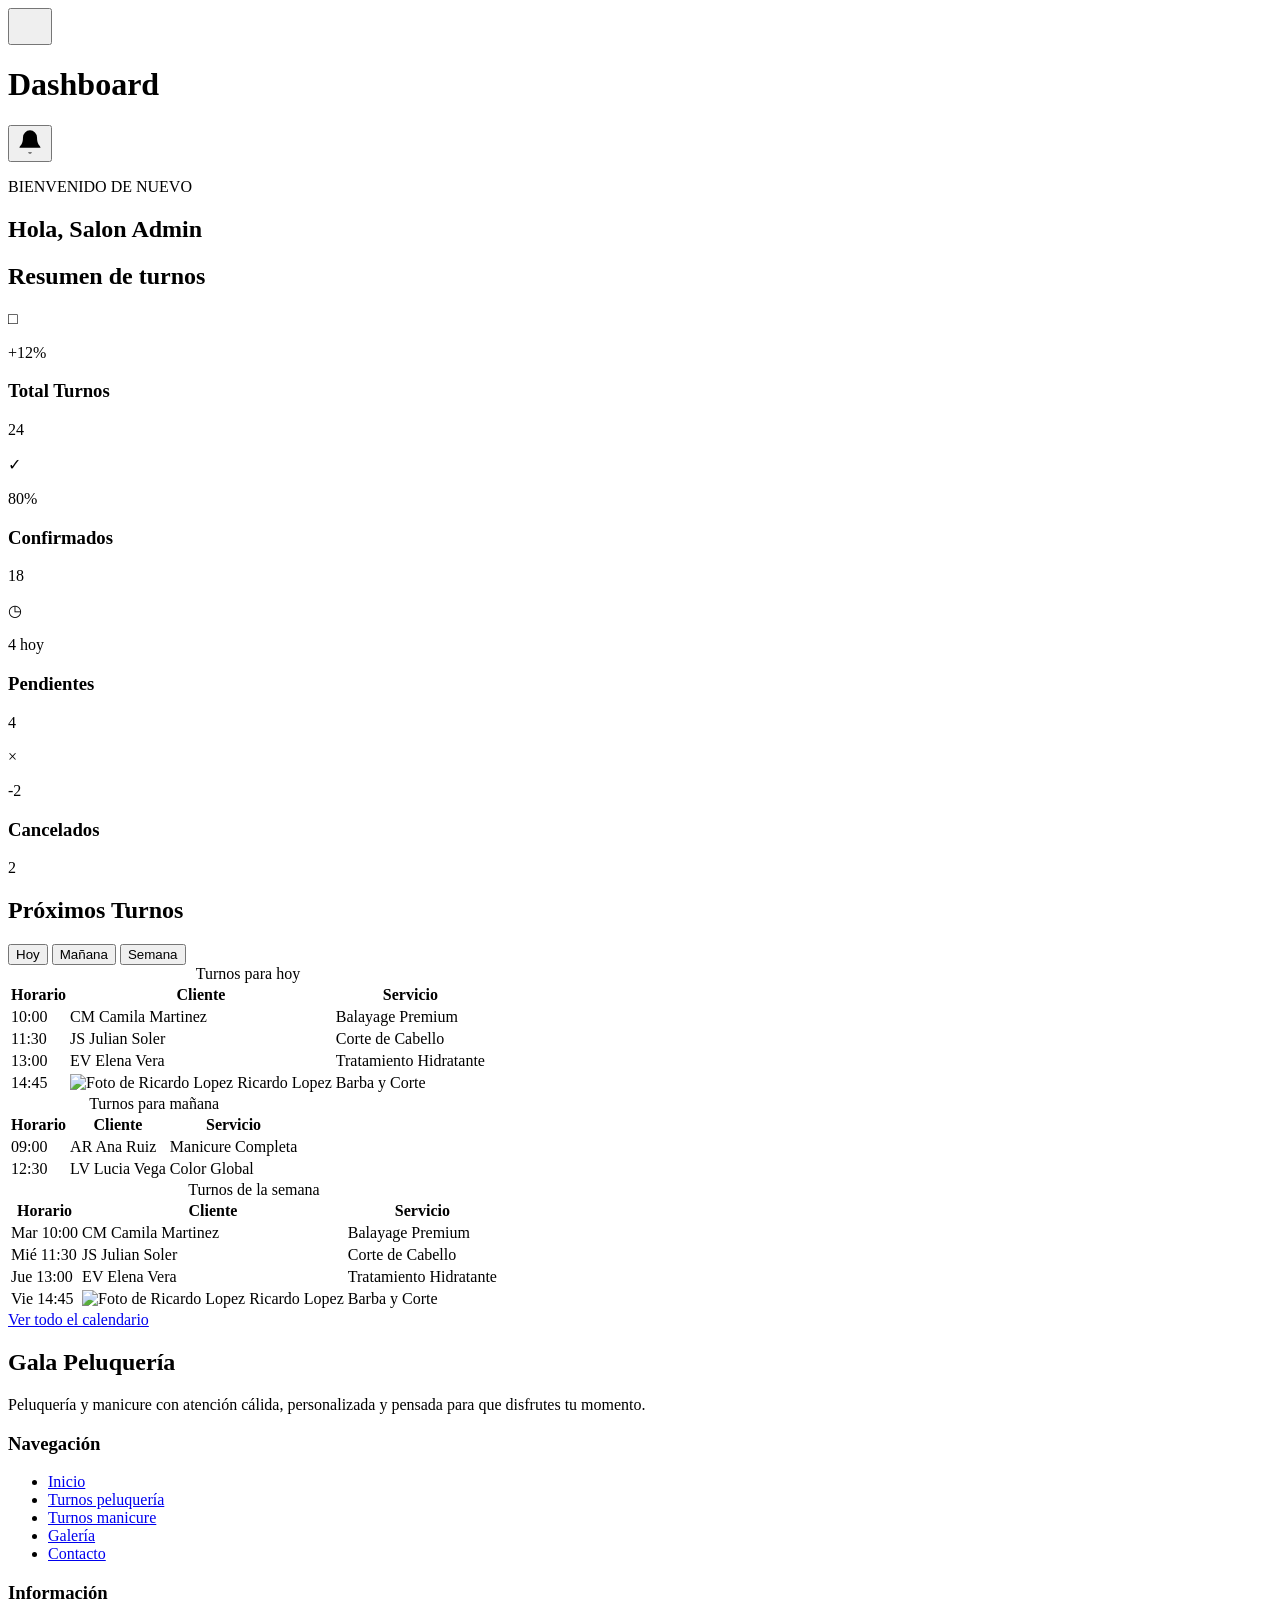
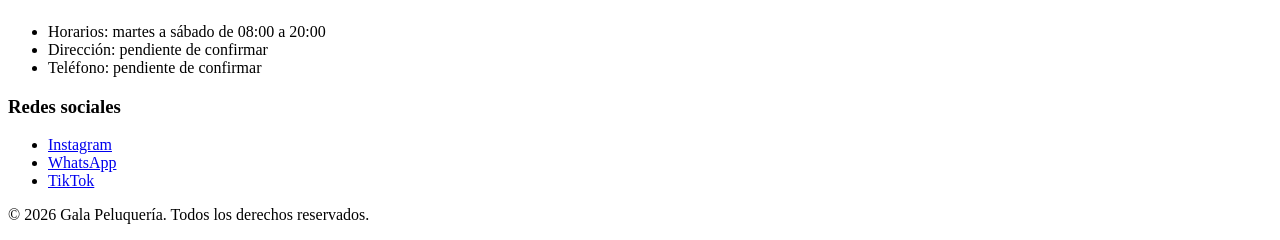
==== PeluqueriaWeb/admin.html @ 3da90cd2 "Agregue el dashboard del admin" ====
<!DOCTYPE html>
<html lang="es">
  <head>
    <meta charset="UTF-8">
    <meta name="viewport" content="width=device-width, initial-scale=1.0">
    <meta
      name="description"
      content="Panel de administración de Gala Peluquería para gestionar turnos y calendario."
    >
    <title>Dashboard | Gala Peluquería</title>
  </head>
  <body>
    <main class="dashboard-page">
      <!-- HEADER SUPERIOR / DASHBOARD -->
      <header class="dashboard-header" aria-label="Encabezado del panel de administración">
        <button class="dashboard-header__menu" type="button" aria-label="Abrir menú de administración">
          <svg
            class="dashboard-header__menu-icon"
            aria-hidden="true"
            width="28"
            height="28"
            viewBox="0 0 24 24"
          >
            <path d="M4 7h16M4 12h16M4 17h16"></path>
          </svg>
        </button>

        <h1 class="dashboard-header__title">Dashboard</h1>

        <button class="dashboard-header__notifications" type="button" aria-label="Ver notificaciones">
          <svg
            class="dashboard-header__notification-icon"
            aria-hidden="true"
            width="28"
            height="28"
            viewBox="0 0 24 24"
          >
            <path d="M18 8a6 6 0 0 0-12 0c0 7-3 7-3 9h18c0-2-3-2-3-9"></path>
            <path d="M13.7 21a2 2 0 0 1-3.4 0"></path>
          </svg>
        </button>
      </header>

      <!-- SALUDO / BIENVENIDA -->
      <section class="dashboard-welcome" aria-labelledby="dashboard-welcome-title">
        <p class="dashboard-welcome__eyebrow">BIENVENIDO DE NUEVO</p>
        <h2 class="dashboard-welcome__title" id="dashboard-welcome-title">
          Hola, Salon Admin
        </h2>
      </section>

      <!-- CARDS DE RESUMEN -->
      <section class="dashboard-summary" aria-labelledby="dashboard-summary-title">
        <h2 class="dashboard-summary__title" id="dashboard-summary-title">Resumen de turnos</h2>

        <article class="summary-card summary-card--total">
          <div class="summary-card__icon" aria-hidden="true">□</div>
          <p class="summary-card__variation">+12%</p>
          <h3 class="summary-card__label">Total Turnos</h3>
          <p class="summary-card__value">24</p>
        </article>

        <article class="summary-card summary-card--confirmed">
          <div class="summary-card__icon" aria-hidden="true">✓</div>
          <p class="summary-card__variation">80%</p>
          <h3 class="summary-card__label">Confirmados</h3>
          <p class="summary-card__value">18</p>
        </article>

        <article class="summary-card summary-card--pending">
          <div class="summary-card__icon" aria-hidden="true">◷</div>
          <p class="summary-card__variation">4 hoy</p>
          <h3 class="summary-card__label">Pendientes</h3>
          <p class="summary-card__value">4</p>
        </article>

        <article class="summary-card summary-card--cancelled">
          <div class="summary-card__icon" aria-hidden="true">×</div>
          <p class="summary-card__variation summary-card__variation--negative">-2</p>
          <h3 class="summary-card__label">Cancelados</h3>
          <p class="summary-card__value">2</p>
        </article>
      </section>

      <!-- SECCIÓN PRÓXIMOS TURNOS -->
      <section class="upcoming-appointments" aria-labelledby="upcoming-appointments-title">
        <div class="upcoming-appointments__header">
          <h2 class="upcoming-appointments__title" id="upcoming-appointments-title">
            Próximos Turnos
          </h2>

          <div class="appointment-filters" role="tablist" aria-label="Filtrar próximos turnos">
            <button
              class="appointment-filters__button appointment-filters__button--active"
              type="button"
              role="tab"
              aria-selected="true"
              aria-controls="appointments-today"
              data-filter="today"
            >
              Hoy
            </button>
            <button
              class="appointment-filters__button"
              type="button"
              role="tab"
              aria-selected="false"
              aria-controls="appointments-tomorrow"
              data-filter="tomorrow"
            >
              Mañana
            </button>
            <button
              class="appointment-filters__button"
              type="button"
              role="tab"
              aria-selected="false"
              aria-controls="appointments-week"
              data-filter="week"
            >
              Semana
            </button>
          </div>
        </div>

        <!-- TABLA DE TURNOS / HOY -->
        <div
          class="appointments-table-wrapper appointments-table-wrapper--active"
          id="appointments-today"
          role="tabpanel"
          aria-labelledby="upcoming-appointments-title"
          data-period="today"
        >
          <table class="appointments-table">
            <caption class="appointments-table__caption">Turnos para hoy</caption>
            <thead class="appointments-table__head">
              <tr class="appointments-table__row">
                <th class="appointments-table__heading" scope="col">Horario</th>
                <th class="appointments-table__heading" scope="col">Cliente</th>
                <th class="appointments-table__heading" scope="col">Servicio</th>
              </tr>
            </thead>
            <tbody class="appointments-table__body">
              <tr class="appointments-table__row">
                <td class="appointments-table__time">10:00</td>
                <td class="appointments-table__client">
                  <span class="appointments-table__avatar" aria-hidden="true">CM</span>
                  <span class="appointments-table__client-name">Camila Martinez</span>
                </td>
                <td class="appointments-table__service">Balayage Premium</td>
              </tr>
              <tr class="appointments-table__row">
                <td class="appointments-table__time">11:30</td>
                <td class="appointments-table__client">
                  <span class="appointments-table__avatar" aria-hidden="true">JS</span>
                  <span class="appointments-table__client-name">Julian Soler</span>
                </td>
                <td class="appointments-table__service">Corte de Cabello</td>
              </tr>
              <tr class="appointments-table__row">
                <td class="appointments-table__time">13:00</td>
                <td class="appointments-table__client">
                  <span class="appointments-table__avatar" aria-hidden="true">EV</span>
                  <span class="appointments-table__client-name">Elena Vera</span>
                </td>
                <td class="appointments-table__service">Tratamiento Hidratante</td>
              </tr>
              <tr class="appointments-table__row">
                <td class="appointments-table__time">14:45</td>
                <td class="appointments-table__client">
                  <img
                    class="appointments-table__avatar-image"
                    src="img/admin/clientes/ricardo-lopez.jpg"
                    alt="Foto de Ricardo Lopez"
                  >
                  <span class="appointments-table__client-name">Ricardo Lopez</span>
                </td>
                <td class="appointments-table__service">Barba y Corte</td>
              </tr>
            </tbody>
          </table>
        </div>

        <!-- TABLA DE TURNOS / MAÑANA -->
        <div
          class="appointments-table-wrapper"
          id="appointments-tomorrow"
          role="tabpanel"
          aria-labelledby="upcoming-appointments-title"
          data-period="tomorrow"
        >
          <table class="appointments-table">
            <caption class="appointments-table__caption">Turnos para mañana</caption>
            <thead class="appointments-table__head">
              <tr class="appointments-table__row">
                <th class="appointments-table__heading" scope="col">Horario</th>
                <th class="appointments-table__heading" scope="col">Cliente</th>
                <th class="appointments-table__heading" scope="col">Servicio</th>
              </tr>
            </thead>
            <tbody class="appointments-table__body">
              <tr class="appointments-table__row">
                <td class="appointments-table__time">09:00</td>
                <td class="appointments-table__client">
                  <span class="appointments-table__avatar" aria-hidden="true">AR</span>
                  <span class="appointments-table__client-name">Ana Ruiz</span>
                </td>
                <td class="appointments-table__service">Manicure Completa</td>
              </tr>
              <tr class="appointments-table__row">
                <td class="appointments-table__time">12:30</td>
                <td class="appointments-table__client">
                  <span class="appointments-table__avatar" aria-hidden="true">LV</span>
                  <span class="appointments-table__client-name">Lucia Vega</span>
                </td>
                <td class="appointments-table__service">Color Global</td>
              </tr>
            </tbody>
          </table>
        </div>

        <!-- TABLA DE TURNOS / SEMANA -->
        <div
          class="appointments-table-wrapper"
          id="appointments-week"
          role="tabpanel"
          aria-labelledby="upcoming-appointments-title"
          data-period="week"
        >
          <table class="appointments-table">
            <caption class="appointments-table__caption">Turnos de la semana</caption>
            <thead class="appointments-table__head">
              <tr class="appointments-table__row">
                <th class="appointments-table__heading" scope="col">Horario</th>
                <th class="appointments-table__heading" scope="col">Cliente</th>
                <th class="appointments-table__heading" scope="col">Servicio</th>
              </tr>
            </thead>
            <tbody class="appointments-table__body">
              <tr class="appointments-table__row">
                <td class="appointments-table__time">Mar 10:00</td>
                <td class="appointments-table__client">
                  <span class="appointments-table__avatar" aria-hidden="true">CM</span>
                  <span class="appointments-table__client-name">Camila Martinez</span>
                </td>
                <td class="appointments-table__service">Balayage Premium</td>
              </tr>
              <tr class="appointments-table__row">
                <td class="appointments-table__time">Mié 11:30</td>
                <td class="appointments-table__client">
                  <span class="appointments-table__avatar" aria-hidden="true">JS</span>
                  <span class="appointments-table__client-name">Julian Soler</span>
                </td>
                <td class="appointments-table__service">Corte de Cabello</td>
              </tr>
              <tr class="appointments-table__row">
                <td class="appointments-table__time">Jue 13:00</td>
                <td class="appointments-table__client">
                  <span class="appointments-table__avatar" aria-hidden="true">EV</span>
                  <span class="appointments-table__client-name">Elena Vera</span>
                </td>
                <td class="appointments-table__service">Tratamiento Hidratante</td>
              </tr>
              <tr class="appointments-table__row">
                <td class="appointments-table__time">Vie 14:45</td>
                <td class="appointments-table__client">
                  <img
                    class="appointments-table__avatar-image"
                    src="img/admin/clientes/ricardo-lopez.jpg"
                    alt="Foto de Ricardo Lopez"
                  >
                  <span class="appointments-table__client-name">Ricardo Lopez</span>
                </td>
                <td class="appointments-table__service">Barba y Corte</td>
              </tr>
            </tbody>
          </table>
        </div>

        <div class="upcoming-appointments__footer">
          <a class="upcoming-appointments__calendar-link" href="turnos-peluqueria.html#calendar">
            Ver todo el calendario
          </a>
        </div>
      </section>
    </main>

    <!-- FOOTER -->
    <footer class="site-footer">
      <div class="site-footer__container">
        <section class="site-footer__brand" aria-labelledby="footer-brand-title">
          <h2 class="site-footer__logo" id="footer-brand-title">Gala Peluquería</h2>
          <p class="site-footer__description">
            Peluquería y manicure con atención cálida, personalizada y pensada para que disfrutes
            tu momento.
          </p>
        </section>

        <nav class="site-footer__nav" aria-label="Navegación del pie de página">
          <h3 class="site-footer__heading">Navegación</h3>
          <ul class="site-footer__list">
            <li class="site-footer__item">
              <a class="site-footer__link" href="index.html">Inicio</a>
            </li>
            <li class="site-footer__item">
              <a class="site-footer__link" href="turnos-peluqueria.html">Turnos peluquería</a>
            </li>
            <li class="site-footer__item">
              <a class="site-footer__link" href="turnos-manicura.html">Turnos manicure</a>
            </li>
            <li class="site-footer__item">
              <a class="site-footer__link" href="galeria.html">Galería</a>
            </li>
            <li class="site-footer__item">
              <a class="site-footer__link" href="contacto.html">Contacto</a>
            </li>
          </ul>
        </nav>

        <section class="site-footer__info" aria-labelledby="footer-info-title">
          <h3 class="site-footer__heading" id="footer-info-title">Información</h3>
          <ul class="site-footer__list">
            <li class="site-footer__item">Horarios: martes a sábado de 08:00 a 20:00</li>
            <li class="site-footer__item">Dirección: pendiente de confirmar</li>
            <li class="site-footer__item">Teléfono: pendiente de confirmar</li>
          </ul>
        </section>

        <section class="site-footer__social" aria-labelledby="footer-social-title">
          <h3 class="site-footer__heading" id="footer-social-title">Redes sociales</h3>
          <ul class="site-footer__list">
            <li class="site-footer__item">
              <a class="site-footer__link" href="#">Instagram</a>
            </li>
            <li class="site-footer__item">
              <a class="site-footer__link" href="#">WhatsApp</a>
            </li>
            <li class="site-footer__item">
              <a class="site-footer__link" href="#">TikTok</a>
            </li>
          </ul>
        </section>
      </div>

      <div class="site-footer__bottom">
        <p class="site-footer__copyright">
          &copy; 2026 Gala Peluquería. Todos los derechos reservados.
        </p>
      </div>
    </footer>
  </body>
</html>
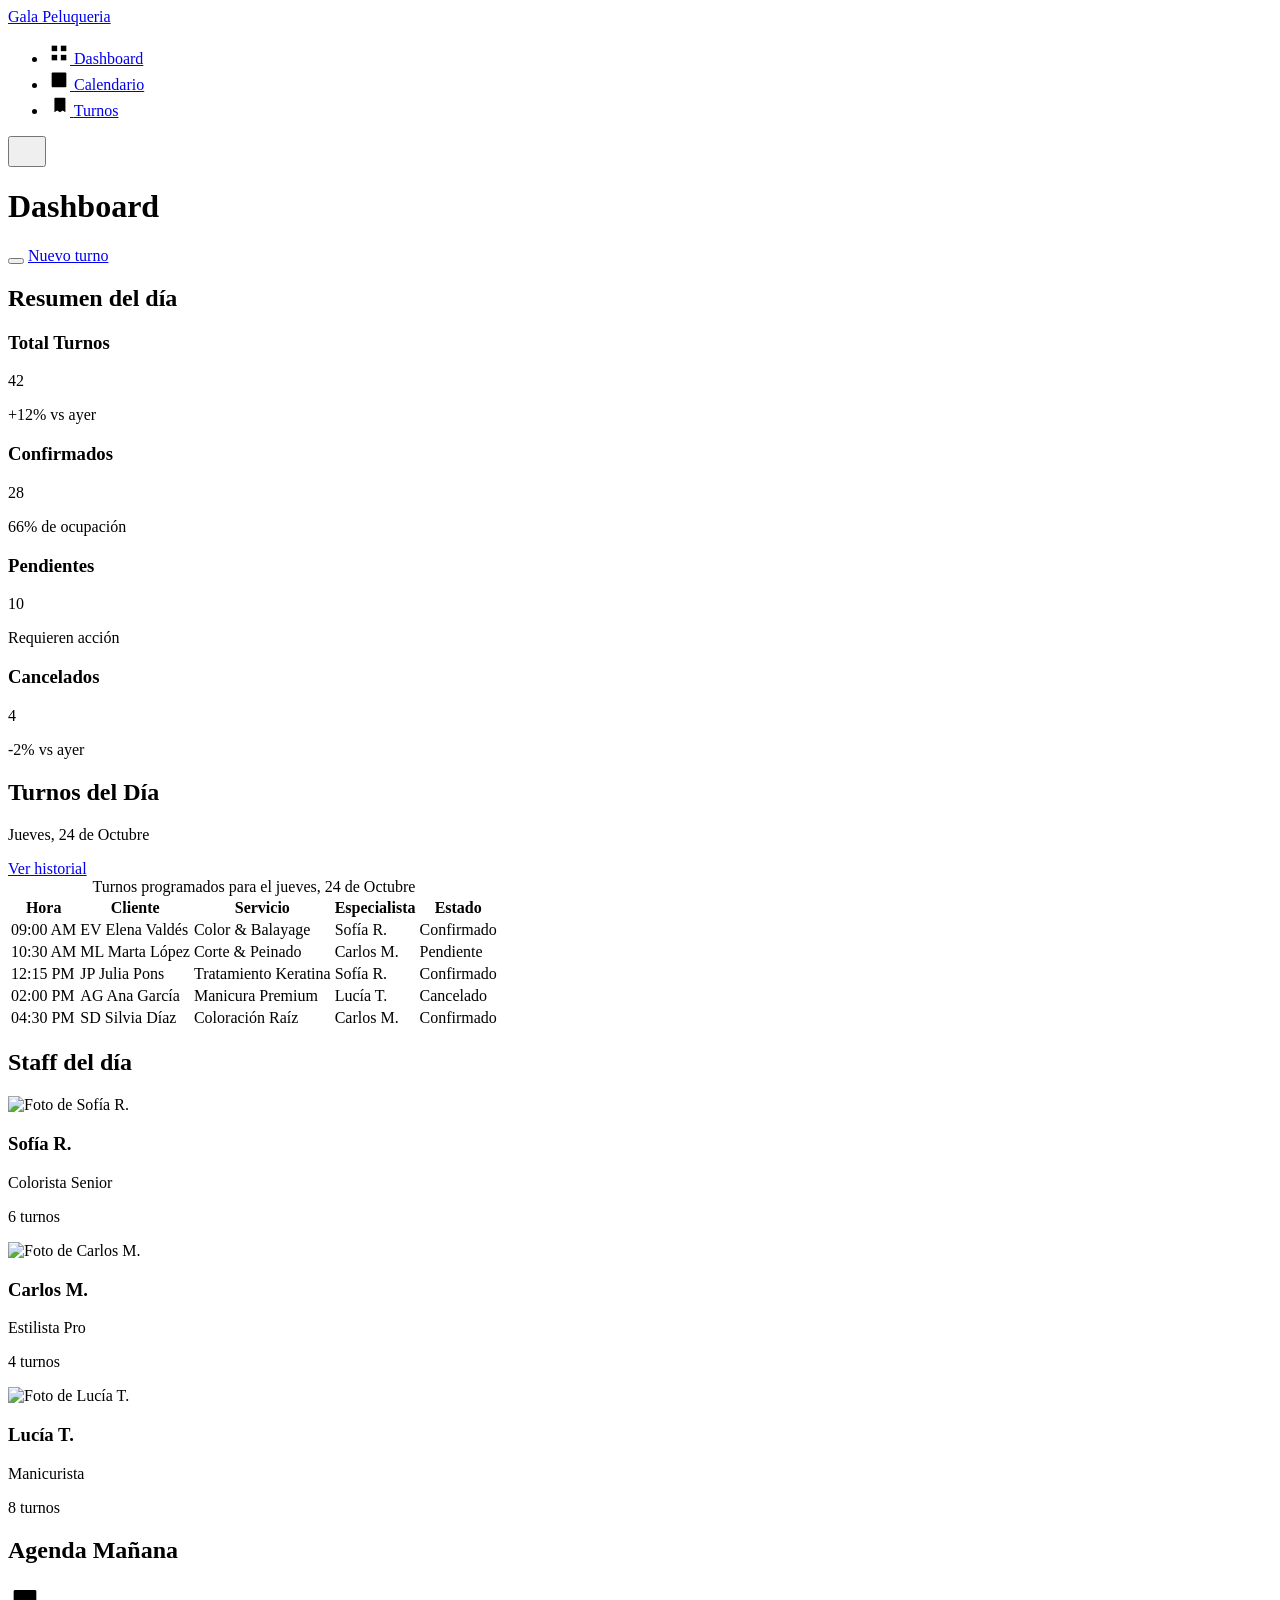
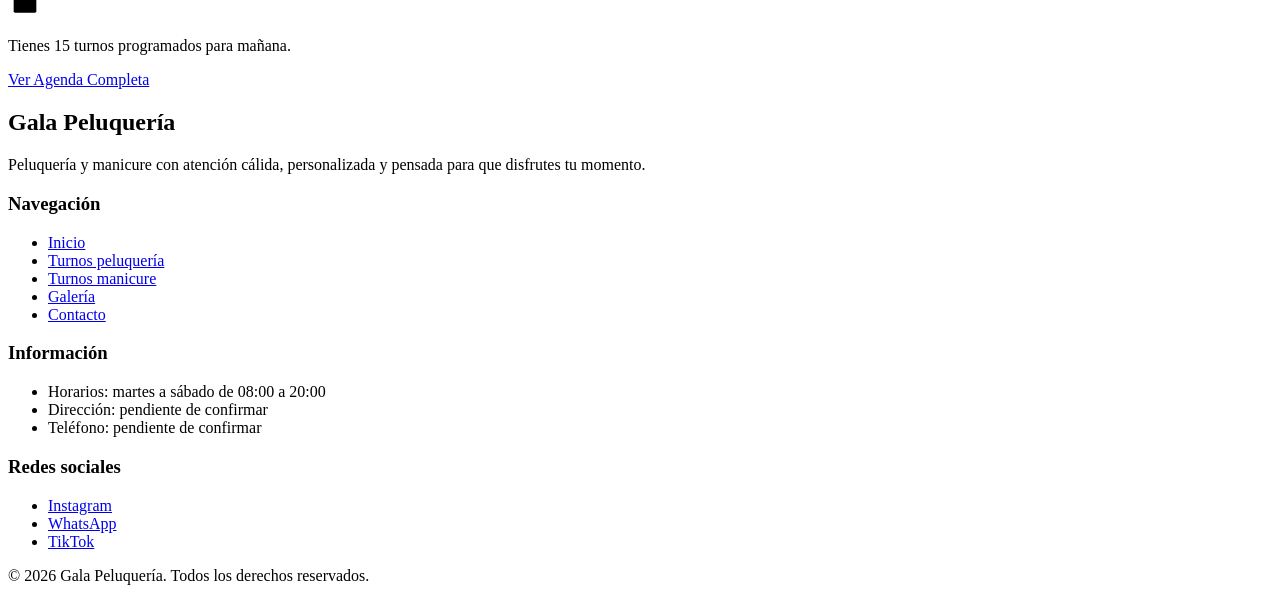
==== commit 2b5a49ec: "Hice cambios en admin y contact HTML y CSS" ====
--- a/PeluqueriaWeb/admin.html
+++ b/PeluqueriaWeb/admin.html
@@ -5,285 +5,307 @@
     <meta name="viewport" content="width=device-width, initial-scale=1.0">
     <meta
       name="description"
-      content="Panel de administración de Gala Peluquería para gestionar turnos y calendario."
+      content="Panel de administración desktop de Gala Peluquería para gestionar turnos, staff y calendario."
     >
-    <title>Dashboard | Gala Peluquería</title>
+    <title>Dashboard Desktop | Gala Peluquería</title>
   </head>
   <body>
-    <main class="dashboard-page">
-      <!-- HEADER SUPERIOR / DASHBOARD -->
-      <header class="dashboard-header" aria-label="Encabezado del panel de administración">
-        <button class="dashboard-header__menu" type="button" aria-label="Abrir menú de administración">
-          <svg
-            class="dashboard-header__menu-icon"
-            aria-hidden="true"
-            width="28"
-            height="28"
-            viewBox="0 0 24 24"
-          >
-            <path d="M4 7h16M4 12h16M4 17h16"></path>
-          </svg>
-        </button>
-
-        <h1 class="dashboard-header__title">Dashboard</h1>
-
-        <button class="dashboard-header__notifications" type="button" aria-label="Ver notificaciones">
-          <svg
-            class="dashboard-header__notification-icon"
-            aria-hidden="true"
-            width="28"
-            height="28"
-            viewBox="0 0 24 24"
-          >
-            <path d="M18 8a6 6 0 0 0-12 0c0 7-3 7-3 9h18c0-2-3-2-3-9"></path>
-            <path d="M13.7 21a2 2 0 0 1-3.4 0"></path>
-          </svg>
-        </button>
-      </header>
-
-      <!-- SALUDO / BIENVENIDA -->
-      <section class="dashboard-welcome" aria-labelledby="dashboard-welcome-title">
-        <p class="dashboard-welcome__eyebrow">BIENVENIDO DE NUEVO</p>
-        <h2 class="dashboard-welcome__title" id="dashboard-welcome-title">
-          Hola, Salon Admin
-        </h2>
-      </section>
-
-      <!-- CARDS DE RESUMEN -->
-      <section class="dashboard-summary" aria-labelledby="dashboard-summary-title">
-        <h2 class="dashboard-summary__title" id="dashboard-summary-title">Resumen de turnos</h2>
-
-        <article class="summary-card summary-card--total">
-          <div class="summary-card__icon" aria-hidden="true">□</div>
-          <p class="summary-card__variation">+12%</p>
-          <h3 class="summary-card__label">Total Turnos</h3>
-          <p class="summary-card__value">24</p>
-        </article>
-
-        <article class="summary-card summary-card--confirmed">
-          <div class="summary-card__icon" aria-hidden="true">✓</div>
-          <p class="summary-card__variation">80%</p>
-          <h3 class="summary-card__label">Confirmados</h3>
-          <p class="summary-card__value">18</p>
-        </article>
-
-        <article class="summary-card summary-card--pending">
-          <div class="summary-card__icon" aria-hidden="true">◷</div>
-          <p class="summary-card__variation">4 hoy</p>
-          <h3 class="summary-card__label">Pendientes</h3>
-          <p class="summary-card__value">4</p>
-        </article>
-
-        <article class="summary-card summary-card--cancelled">
-          <div class="summary-card__icon" aria-hidden="true">×</div>
-          <p class="summary-card__variation summary-card__variation--negative">-2</p>
-          <h3 class="summary-card__label">Cancelados</h3>
-          <p class="summary-card__value">2</p>
-        </article>
-      </section>
-
-      <!-- SECCIÓN PRÓXIMOS TURNOS -->
-      <section class="upcoming-appointments" aria-labelledby="upcoming-appointments-title">
-        <div class="upcoming-appointments__header">
-          <h2 class="upcoming-appointments__title" id="upcoming-appointments-title">
-            Próximos Turnos
-          </h2>
-
-          <div class="appointment-filters" role="tablist" aria-label="Filtrar próximos turnos">
-            <button
-              class="appointment-filters__button appointment-filters__button--active"
-              type="button"
-              role="tab"
-              aria-selected="true"
-              aria-controls="appointments-today"
-              data-filter="today"
-            >
-              Hoy
+    <!-- LAYOUT GENERAL DEL PANEL DE ADMINISTRACIÓN -->
+    <div class="admin-layout">
+      <!-- SIDEBAR IZQUIERDA FIJA -->
+      <aside class="admin-sidebar" aria-label="Navegación del panel de administración">
+        <a class="admin-sidebar__brand" href="admin.html">Gala Peluqueria</a>
+
+        <nav class="admin-sidebar__nav" aria-label="Secciones del panel">
+          <ul class="admin-sidebar__list">
+            <li class="admin-sidebar__item">
+              <a class="admin-sidebar__link admin-sidebar__link--active" href="admin.html">
+                <svg
+                  class="admin-sidebar__icon"
+                  aria-hidden="true"
+                  width="22"
+                  height="22"
+                  viewBox="0 0 24 24"
+                >
+                  <path d="M4 4h6v6H4z"></path>
+                  <path d="M14 4h6v6h-6z"></path>
+                  <path d="M4 14h6v6H4z"></path>
+                  <path d="M14 14h6v6h-6z"></path>
+                </svg>
+                <span>Dashboard</span>
+              </a>
+            </li>
+
+            <li class="admin-sidebar__item">
+              <a class="admin-sidebar__link" href="turnos-peluqueria.html#calendar">
+                <svg
+                  class="admin-sidebar__icon"
+                  aria-hidden="true"
+                  width="22"
+                  height="22"
+                  viewBox="0 0 24 24"
+                >
+                  <path d="M7 3v4"></path>
+                  <path d="M17 3v4"></path>
+                  <path d="M4 8h16"></path>
+                  <path d="M5 5h14a1 1 0 0 1 1 1v14a1 1 0 0 1-1 1H5a1 1 0 0 1-1-1V6a1 1 0 0 1 1-1z"></path>
+                </svg>
+                <span>Calendario</span>
+              </a>
+            </li>
+
+            <li class="admin-sidebar__item">
+              <a class="admin-sidebar__link" href="turnos-peluqueria.html">
+                <svg
+                  class="admin-sidebar__icon"
+                  aria-hidden="true"
+                  width="22"
+                  height="22"
+                  viewBox="0 0 24 24"
+                >
+                  <path d="M6 4h12a1 1 0 0 1 1 1v15l-3-2-3 2-3-2-3 2V5a1 1 0 0 1 1-1z"></path>
+                  <path d="M8 9h8"></path>
+                  <path d="M8 13h8"></path>
+                </svg>
+                <span>Turnos</span>
+              </a>
+            </li>
+          </ul>
+        </nav>
+      </aside>
+
+      <!-- CONTENIDO PRINCIPAL DEL DASHBOARD -->
+      <main class="admin-main">
+        <!-- HEADER DEL CONTENIDO -->
+        <header class="admin-main-header" aria-label="Encabezado del contenido del dashboard">
+          <div class="admin-main-header__left">
+            <button class="admin-main-header__menu" type="button" aria-label="Abrir menú">
+              <svg
+                class="admin-main-header__menu-icon"
+                aria-hidden="true"
+                width="22"
+                height="22"
+                viewBox="0 0 24 24"
+              >
+                <path d="M4 7h16"></path>
+                <path d="M4 12h16"></path>
+                <path d="M4 17h16"></path>
+              </svg>
             </button>
-            <button
-              class="appointment-filters__button"
-              type="button"
-              role="tab"
-              aria-selected="false"
-              aria-controls="appointments-tomorrow"
-              data-filter="tomorrow"
-            >
-              Mañana
+            <h1 class="admin-main-header__title">Dashboard</h1>
+          </div>
+
+          <div class="admin-main-header__actions">
+            <button class="admin-main-header__notification" type="button" aria-label="Ver notificaciones">
+              <span class="admin-main-header__notification-dot" aria-hidden="true"></span>
             </button>
-            <button
-              class="appointment-filters__button"
-              type="button"
-              role="tab"
-              aria-selected="false"
-              aria-controls="appointments-week"
-              data-filter="week"
-            >
-              Semana
-            </button>
+            <a class="admin-main-header__button" href="turnos-peluqueria.html">
+              Nuevo turno
+            </a>
           </div>
+        </header>
+
+        <!-- CARDS DE RESUMEN -->
+        <section class="admin-summary" aria-labelledby="admin-summary-title">
+          <h2 class="admin-summary__title" id="admin-summary-title">Resumen del día</h2>
+
+          <article class="admin-summary-card admin-summary-card--total">
+            <h3 class="admin-summary-card__title">Total Turnos</h3>
+            <p class="admin-summary-card__number">42</p>
+            <p class="admin-summary-card__variation">+12% vs ayer</p>
+          </article>
+
+          <article class="admin-summary-card admin-summary-card--confirmed">
+            <h3 class="admin-summary-card__title">Confirmados</h3>
+            <p class="admin-summary-card__number">28</p>
+            <p class="admin-summary-card__variation">66% de ocupación</p>
+          </article>
+
+          <article class="admin-summary-card admin-summary-card--pending">
+            <h3 class="admin-summary-card__title">Pendientes</h3>
+            <p class="admin-summary-card__number">10</p>
+            <p class="admin-summary-card__variation">Requieren acción</p>
+          </article>
+
+          <article class="admin-summary-card admin-summary-card--cancelled">
+            <h3 class="admin-summary-card__title">Cancelados</h3>
+            <p class="admin-summary-card__number admin-summary-card__number--danger">4</p>
+            <p class="admin-summary-card__variation admin-summary-card__variation--danger">
+              -2% vs ayer
+            </p>
+          </article>
+        </section>
+
+        <!-- GRID DEL CONTENIDO PRINCIPAL -->
+        <div class="admin-content-grid">
+          <!-- SECCIÓN TURNOS DEL DÍA -->
+          <section class="admin-day-appointments" aria-labelledby="admin-day-appointments-title">
+            <header class="admin-section-header">
+              <div>
+                <h2 class="admin-section-header__title" id="admin-day-appointments-title">
+                  Turnos del Día
+                </h2>
+                <p class="admin-section-header__subtitle">Jueves, 24 de Octubre</p>
+              </div>
+              <a class="admin-section-header__link" href="#">Ver historial</a>
+            </header>
+
+            <table class="admin-appointments-table">
+              <caption class="admin-appointments-table__caption">
+                Turnos programados para el jueves, 24 de Octubre
+              </caption>
+              <thead class="admin-appointments-table__head">
+                <tr class="admin-appointments-table__row">
+                  <th class="admin-appointments-table__heading" scope="col">Hora</th>
+                  <th class="admin-appointments-table__heading" scope="col">Cliente</th>
+                  <th class="admin-appointments-table__heading" scope="col">Servicio</th>
+                  <th class="admin-appointments-table__heading" scope="col">Especialista</th>
+                  <th class="admin-appointments-table__heading" scope="col">Estado</th>
+                </tr>
+              </thead>
+              <tbody class="admin-appointments-table__body">
+                <tr class="admin-appointments-table__row">
+                  <td class="admin-appointments-table__time">09:00 AM</td>
+                  <td class="admin-appointments-table__client">
+                    <span class="admin-appointments-table__avatar" aria-hidden="true">EV</span>
+                    <span class="admin-appointments-table__client-name">Elena Valdés</span>
+                  </td>
+                  <td class="admin-appointments-table__service">Color &amp; Balayage</td>
+                  <td class="admin-appointments-table__specialist">Sofía R.</td>
+                  <td class="admin-appointments-table__status">
+                    <span class="status-badge status-badge--confirmed">Confirmado</span>
+                  </td>
+                </tr>
+
+                <tr class="admin-appointments-table__row">
+                  <td class="admin-appointments-table__time">10:30 AM</td>
+                  <td class="admin-appointments-table__client">
+                    <span class="admin-appointments-table__avatar" aria-hidden="true">ML</span>
+                    <span class="admin-appointments-table__client-name">Marta López</span>
+                  </td>
+                  <td class="admin-appointments-table__service">Corte &amp; Peinado</td>
+                  <td class="admin-appointments-table__specialist">Carlos M.</td>
+                  <td class="admin-appointments-table__status">
+                    <span class="status-badge status-badge--pending">Pendiente</span>
+                  </td>
+                </tr>
+
+                <tr class="admin-appointments-table__row">
+                  <td class="admin-appointments-table__time">12:15 PM</td>
+                  <td class="admin-appointments-table__client">
+                    <span class="admin-appointments-table__avatar" aria-hidden="true">JP</span>
+                    <span class="admin-appointments-table__client-name">Julia Pons</span>
+                  </td>
+                  <td class="admin-appointments-table__service">Tratamiento Keratina</td>
+                  <td class="admin-appointments-table__specialist">Sofía R.</td>
+                  <td class="admin-appointments-table__status">
+                    <span class="status-badge status-badge--confirmed">Confirmado</span>
+                  </td>
+                </tr>
+
+                <tr class="admin-appointments-table__row">
+                  <td class="admin-appointments-table__time">02:00 PM</td>
+                  <td class="admin-appointments-table__client">
+                    <span class="admin-appointments-table__avatar" aria-hidden="true">AG</span>
+                    <span class="admin-appointments-table__client-name">Ana García</span>
+                  </td>
+                  <td class="admin-appointments-table__service">Manicura Premium</td>
+                  <td class="admin-appointments-table__specialist">Lucía T.</td>
+                  <td class="admin-appointments-table__status">
+                    <span class="status-badge status-badge--cancelled">Cancelado</span>
+                  </td>
+                </tr>
+
+                <tr class="admin-appointments-table__row">
+                  <td class="admin-appointments-table__time">04:30 PM</td>
+                  <td class="admin-appointments-table__client">
+                    <span class="admin-appointments-table__avatar" aria-hidden="true">SD</span>
+                    <span class="admin-appointments-table__client-name">Silvia Díaz</span>
+                  </td>
+                  <td class="admin-appointments-table__service">Coloración Raíz</td>
+                  <td class="admin-appointments-table__specialist">Carlos M.</td>
+                  <td class="admin-appointments-table__status">
+                    <span class="status-badge status-badge--confirmed">Confirmado</span>
+                  </td>
+                </tr>
+              </tbody>
+            </table>
+          </section>
+
+          <!-- COLUMNA DERECHA DEL DASHBOARD -->
+          <aside class="admin-side-column" aria-label="Información lateral del dashboard">
+            <!-- STAFF DEL DÍA -->
+            <section class="admin-staff" aria-labelledby="admin-staff-title">
+              <h2 class="admin-side-section__title" id="admin-staff-title">Staff del día</h2>
+
+              <div class="admin-staff__list">
+                <article class="admin-staff-card">
+                  <img
+                    class="admin-staff-card__image"
+                    src="img/admin/staff/sofia-r.jpg"
+                    alt="Foto de Sofía R."
+                  >
+                  <div class="admin-staff-card__content">
+                    <h3 class="admin-staff-card__name">Sofía R.</h3>
+                    <p class="admin-staff-card__role">Colorista Senior</p>
+                  </div>
+                  <p class="admin-staff-card__appointments">6 turnos</p>
+                </article>
+
+                <article class="admin-staff-card">
+                  <img
+                    class="admin-staff-card__image"
+                    src="img/admin/staff/carlos-m.jpg"
+                    alt="Foto de Carlos M."
+                  >
+                  <div class="admin-staff-card__content">
+                    <h3 class="admin-staff-card__name">Carlos M.</h3>
+                    <p class="admin-staff-card__role">Estilista Pro</p>
+                  </div>
+                  <p class="admin-staff-card__appointments">4 turnos</p>
+                </article>
+
+                <article class="admin-staff-card">
+                  <img
+                    class="admin-staff-card__image"
+                    src="img/admin/staff/lucia-t.jpg"
+                    alt="Foto de Lucía T."
+                  >
+                  <div class="admin-staff-card__content">
+                    <h3 class="admin-staff-card__name">Lucía T.</h3>
+                    <p class="admin-staff-card__role">Manicurista</p>
+                  </div>
+                  <p class="admin-staff-card__appointments">8 turnos</p>
+                </article>
+              </div>
+            </section>
+
+            <!-- AGENDA MAÑANA -->
+            <section class="admin-tomorrow" aria-labelledby="admin-tomorrow-title">
+              <h2 class="admin-side-section__title" id="admin-tomorrow-title">Agenda Mañana</h2>
+
+              <article class="admin-tomorrow-card">
+                <div class="admin-tomorrow-card__icon" aria-hidden="true">
+                  <svg width="34" height="34" viewBox="0 0 24 24">
+                    <path d="M7 3v4"></path>
+                    <path d="M17 3v4"></path>
+                    <path d="M4 8h16"></path>
+                    <path d="M5 5h14a1 1 0 0 1 1 1v14a1 1 0 0 1-1 1H5a1 1 0 0 1-1-1V6a1 1 0 0 1 1-1z"></path>
+                    <path d="m9 14 2 2 4-4"></path>
+                  </svg>
+                </div>
+                <p class="admin-tomorrow-card__text">
+                  Tienes 15 turnos programados para mañana.
+                </p>
+                <a class="admin-tomorrow-card__button" href="turnos-peluqueria.html#calendar">
+                  Ver Agenda Completa
+                </a>
+              </article>
+            </section>
+          </aside>
         </div>
-
-        <!-- TABLA DE TURNOS / HOY -->
-        <div
-          class="appointments-table-wrapper appointments-table-wrapper--active"
-          id="appointments-today"
-          role="tabpanel"
-          aria-labelledby="upcoming-appointments-title"
-          data-period="today"
-        >
-          <table class="appointments-table">
-            <caption class="appointments-table__caption">Turnos para hoy</caption>
-            <thead class="appointments-table__head">
-              <tr class="appointments-table__row">
-                <th class="appointments-table__heading" scope="col">Horario</th>
-                <th class="appointments-table__heading" scope="col">Cliente</th>
-                <th class="appointments-table__heading" scope="col">Servicio</th>
-              </tr>
-            </thead>
-            <tbody class="appointments-table__body">
-              <tr class="appointments-table__row">
-                <td class="appointments-table__time">10:00</td>
-                <td class="appointments-table__client">
-                  <span class="appointments-table__avatar" aria-hidden="true">CM</span>
-                  <span class="appointments-table__client-name">Camila Martinez</span>
-                </td>
-                <td class="appointments-table__service">Balayage Premium</td>
-              </tr>
-              <tr class="appointments-table__row">
-                <td class="appointments-table__time">11:30</td>
-                <td class="appointments-table__client">
-                  <span class="appointments-table__avatar" aria-hidden="true">JS</span>
-                  <span class="appointments-table__client-name">Julian Soler</span>
-                </td>
-                <td class="appointments-table__service">Corte de Cabello</td>
-              </tr>
-              <tr class="appointments-table__row">
-                <td class="appointments-table__time">13:00</td>
-                <td class="appointments-table__client">
-                  <span class="appointments-table__avatar" aria-hidden="true">EV</span>
-                  <span class="appointments-table__client-name">Elena Vera</span>
-                </td>
-                <td class="appointments-table__service">Tratamiento Hidratante</td>
-              </tr>
-              <tr class="appointments-table__row">
-                <td class="appointments-table__time">14:45</td>
-                <td class="appointments-table__client">
-                  <img
-                    class="appointments-table__avatar-image"
-                    src="img/admin/clientes/ricardo-lopez.jpg"
-                    alt="Foto de Ricardo Lopez"
-                  >
-                  <span class="appointments-table__client-name">Ricardo Lopez</span>
-                </td>
-                <td class="appointments-table__service">Barba y Corte</td>
-              </tr>
-            </tbody>
-          </table>
-        </div>
-
-        <!-- TABLA DE TURNOS / MAÑANA -->
-        <div
-          class="appointments-table-wrapper"
-          id="appointments-tomorrow"
-          role="tabpanel"
-          aria-labelledby="upcoming-appointments-title"
-          data-period="tomorrow"
-        >
-          <table class="appointments-table">
-            <caption class="appointments-table__caption">Turnos para mañana</caption>
-            <thead class="appointments-table__head">
-              <tr class="appointments-table__row">
-                <th class="appointments-table__heading" scope="col">Horario</th>
-                <th class="appointments-table__heading" scope="col">Cliente</th>
-                <th class="appointments-table__heading" scope="col">Servicio</th>
-              </tr>
-            </thead>
-            <tbody class="appointments-table__body">
-              <tr class="appointments-table__row">
-                <td class="appointments-table__time">09:00</td>
-                <td class="appointments-table__client">
-                  <span class="appointments-table__avatar" aria-hidden="true">AR</span>
-                  <span class="appointments-table__client-name">Ana Ruiz</span>
-                </td>
-                <td class="appointments-table__service">Manicure Completa</td>
-              </tr>
-              <tr class="appointments-table__row">
-                <td class="appointments-table__time">12:30</td>
-                <td class="appointments-table__client">
-                  <span class="appointments-table__avatar" aria-hidden="true">LV</span>
-                  <span class="appointments-table__client-name">Lucia Vega</span>
-                </td>
-                <td class="appointments-table__service">Color Global</td>
-              </tr>
-            </tbody>
-          </table>
-        </div>
-
-        <!-- TABLA DE TURNOS / SEMANA -->
-        <div
-          class="appointments-table-wrapper"
-          id="appointments-week"
-          role="tabpanel"
-          aria-labelledby="upcoming-appointments-title"
-          data-period="week"
-        >
-          <table class="appointments-table">
-            <caption class="appointments-table__caption">Turnos de la semana</caption>
-            <thead class="appointments-table__head">
-              <tr class="appointments-table__row">
-                <th class="appointments-table__heading" scope="col">Horario</th>
-                <th class="appointments-table__heading" scope="col">Cliente</th>
-                <th class="appointments-table__heading" scope="col">Servicio</th>
-              </tr>
-            </thead>
-            <tbody class="appointments-table__body">
-              <tr class="appointments-table__row">
-                <td class="appointments-table__time">Mar 10:00</td>
-                <td class="appointments-table__client">
-                  <span class="appointments-table__avatar" aria-hidden="true">CM</span>
-                  <span class="appointments-table__client-name">Camila Martinez</span>
-                </td>
-                <td class="appointments-table__service">Balayage Premium</td>
-              </tr>
-              <tr class="appointments-table__row">
-                <td class="appointments-table__time">Mié 11:30</td>
-                <td class="appointments-table__client">
-                  <span class="appointments-table__avatar" aria-hidden="true">JS</span>
-                  <span class="appointments-table__client-name">Julian Soler</span>
-                </td>
-                <td class="appointments-table__service">Corte de Cabello</td>
-              </tr>
-              <tr class="appointments-table__row">
-                <td class="appointments-table__time">Jue 13:00</td>
-                <td class="appointments-table__client">
-                  <span class="appointments-table__avatar" aria-hidden="true">EV</span>
-                  <span class="appointments-table__client-name">Elena Vera</span>
-                </td>
-                <td class="appointments-table__service">Tratamiento Hidratante</td>
-              </tr>
-              <tr class="appointments-table__row">
-                <td class="appointments-table__time">Vie 14:45</td>
-                <td class="appointments-table__client">
-                  <img
-                    class="appointments-table__avatar-image"
-                    src="img/admin/clientes/ricardo-lopez.jpg"
-                    alt="Foto de Ricardo Lopez"
-                  >
-                  <span class="appointments-table__client-name">Ricardo Lopez</span>
-                </td>
-                <td class="appointments-table__service">Barba y Corte</td>
-              </tr>
-            </tbody>
-          </table>
-        </div>
-
-        <div class="upcoming-appointments__footer">
-          <a class="upcoming-appointments__calendar-link" href="turnos-peluqueria.html#calendar">
-            Ver todo el calendario
-          </a>
-        </div>
-      </section>
-    </main>
+      </main>
+    </div>
 
     <!-- FOOTER -->
     <footer class="site-footer">
